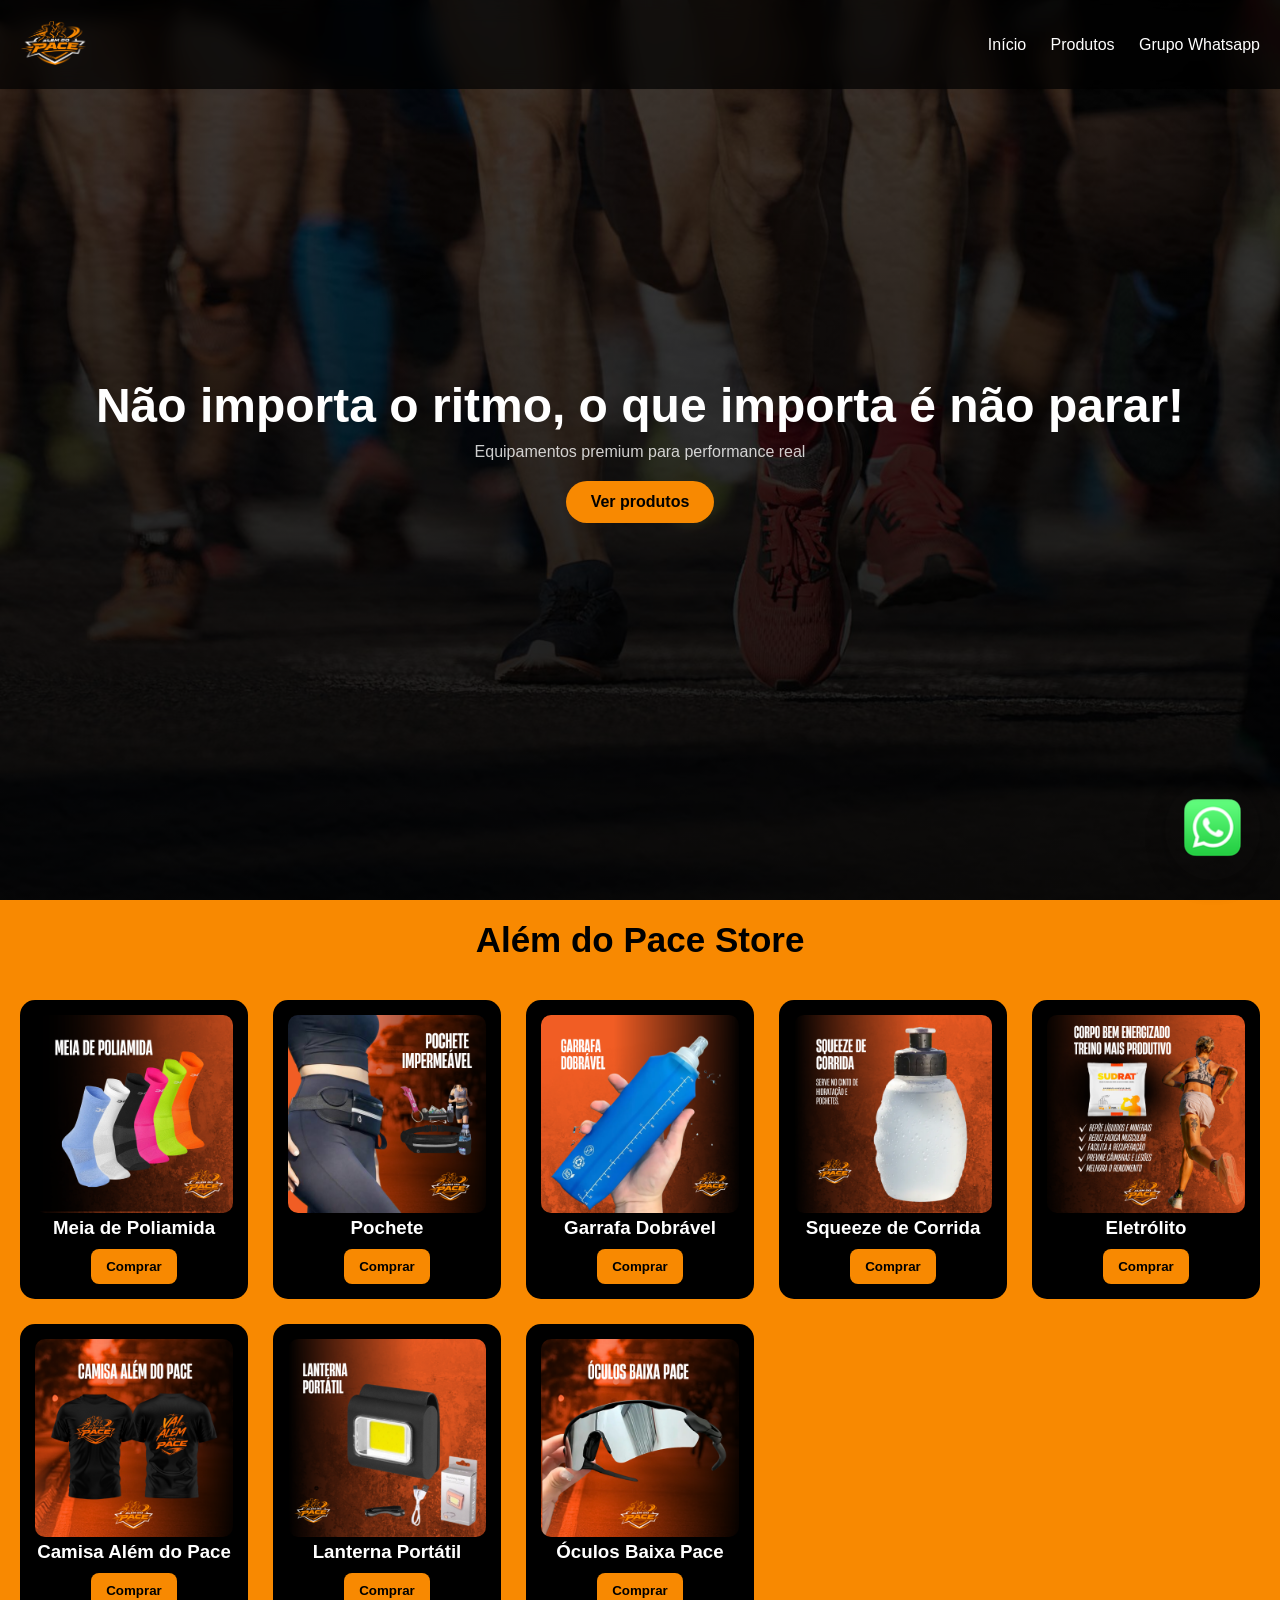
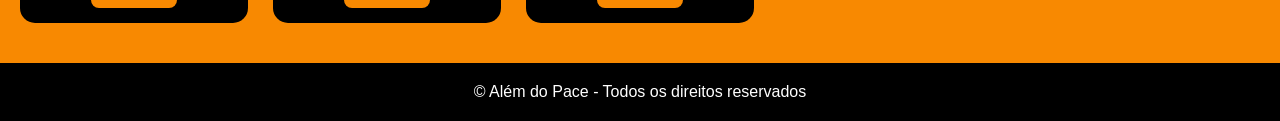
==== index.html @ 73bc82f3 "primeiro envio" ====
<!DOCTYPE html>
<html lang="pt-BR">
<head>
  <meta charset="UTF-8">
  <meta name="viewport" content="width=device-width, initial-scale=1.0">
  <title>Além do Pace</title>
  <link rel="stylesheet" href="index.css">
<link rel="icon" href="favicon-novo.png" type="image/png">
<link rel="icon" href="favicon-novo.png?v=2">
</head>
<body>

<header class="header">
<a href="/">
  <img src="logo.png" class="logo">
</a>
  <nav id="menu">
    <a href="index.html">Início</a>
    <a href="#titulo-produtos">Produtos</a>
    <a href="https://chat.whatsapp.com/Grpcb3ZsTXpK0yfRjC34lR?mode=gi_t&fbclid=PAZXh0bgNhZW0CMTEAc3J0YwZhcHBfaWQMMjU2MjgxMDQwNTU4AAGnly8vC8XFxwTJ-mpbnSMltVg9CO1A43VbApVIzsnHslOx2IqAfBNk1m2tGWw_aem_5CZGd9M9sLEvkjnC7ZcwfQ" target="_blank" rel="noopener noreferrer">
  Grupo Whatsapp
</a>
</nav>

<div class="hamburguer" onclick="toggleMenu()">
  <span></span>
  <span></span>
  <span></span>
</div>

</header>

<section class="hero">
  <div class="hero-content">
    <h1>Não importa o ritmo, o que importa é não parar!</h1>
    <p>Equipamentos premium para performance real</p>
    <button onclick="scrollProdutos()">Ver produtos</button>
  </div>
  
</section>
<h2 id="titulo-produtos" class="titulo-produtos">
  Além do Pace Store
</h2>

<section class="produtos" id="produtos">
  
</section>

<div class="whatsapp" onclick="abrirWhatsApp()">
  <img src="whatsapp.png">
</div>

<footer id="contato">
  <p>© Além do Pace - Todos os direitos reservados</p>
</footer>

<script src="script.js"></script>
</body>
</html>
---- index.css ----
*{margin:0;padding:0;box-sizing:border-box;font-family:Arial}
body{background:#f88901;color:#ffffff}

.header{
  display:flex;justify-content:space-between;align-items:center;
  padding:20px;position:fixed;width:100%;top:0;
  background:rgba(0, 0, 0, 0.7);backdrop-filter:blur(10px);z-index:1000
}

.logo{height:45px}

nav a{color:#fff;margin-left:20px;text-decoration:none;transition:.3s}
nav a:hover{color:#f88901}

.hero {
  height: 100vh;
  display: flex;
  align-items: center;
  justify-content: center;
  text-align: center;

  background: linear-gradient(rgba(0,0,0,.5), rgba(0,0,0,.8)),
              url('banner.jpg');

  background-size: cover;
  background-position: center;
  background-repeat: no-repeat;
}

.hero h1{font-size:3rem;margin-bottom:10px}
.hero p{opacity:.8;margin-bottom:20px}
.hero button{
  padding:12px 25px;background:#f88901;border:none;border-radius:30px;
  cursor:pointer;font-size:16px;font-weight:bold;transition:.3s
}
.hero button:hover{transform:scale(1.1)}

.produtos {
  padding: 20px 20px 40px;

  display: grid;
  grid-template-columns: repeat(auto-fit, minmax(220px, 1fr));
  gap: 25px;
}

.card{
  background:#000000;border-radius:15px;padding:15px;text-align:center;
  transition:.4s;opacity:0;transform:translateY(30px)
}

.card.show{opacity:1;transform:translateY(0)}

.card:hover{transform:translateY(-10px) scale(1.03)}

.card img {
  width: 100%;
  aspect-ratio: 1 / 1; /* deixa sempre quadrado */
  object-fit: cover;   /* corta a imagem sem distorcer */
  border-radius: 10px; /* opcional (fica mais bonito) */
}

.card h3{margin-bottom:10px}

.card button{
  padding:10px 15px;background:#f88901;border:none;border-radius:8px;
  cursor:pointer;font-weight:bold
}

.whatsapp{
  position:fixed;bottom:20px;right:20px;
  padding:15px;border-radius:50%;cursor:pointer;
  font-size:20px;box-shadow:0 5px 20px rgba(0,0,0,.3)
}

.whatsapp img {
  width: 65px;
  height: 65px;
}

footer{text-align:center;padding:20px;background:#000000}

@media(max-width:600px){
  .hero h1{font-size:2rem}
}


.titulo-produtos {
  text-align: center;
  margin-bottom: 20px;
  padding-top: 20px;
  font-size: 35px;
  color:rgb(0, 0, 0)
}

html {
  scroll-behavior: smooth;
}

#titulo-produtos {
  scroll-margin-top: 80px;
}

/* hamburguer */
.hamburguer {
  display: none;
  flex-direction: column;
  cursor: pointer;
  z-index: 1100;
}

.hamburguer span {
  width: 25px;
  height: 3px;
  background: #fff;
  margin: 4px 0;
}

/* mobile */
@media(max-width: 768px) {

  /* ESCONDE menu padrão */
  #menu {
    position: absolute;
    top: 70px;
    right: 0;
    background: #000000;
    width: 200px;
    display: none; /* 🔥 ESSENCIAL */
    flex-direction: column;
    padding: 20px;
    text-align: right;
    z-index: 1000;
  }

  /* mostra quando ativo */
  #menu.ativo {
    display: flex;
  }

  /* links */
  #menu a {
    margin: 10px 0;
  }

  /* mostra hamburguer */
  .hamburguer {
    display: flex;
  }
}
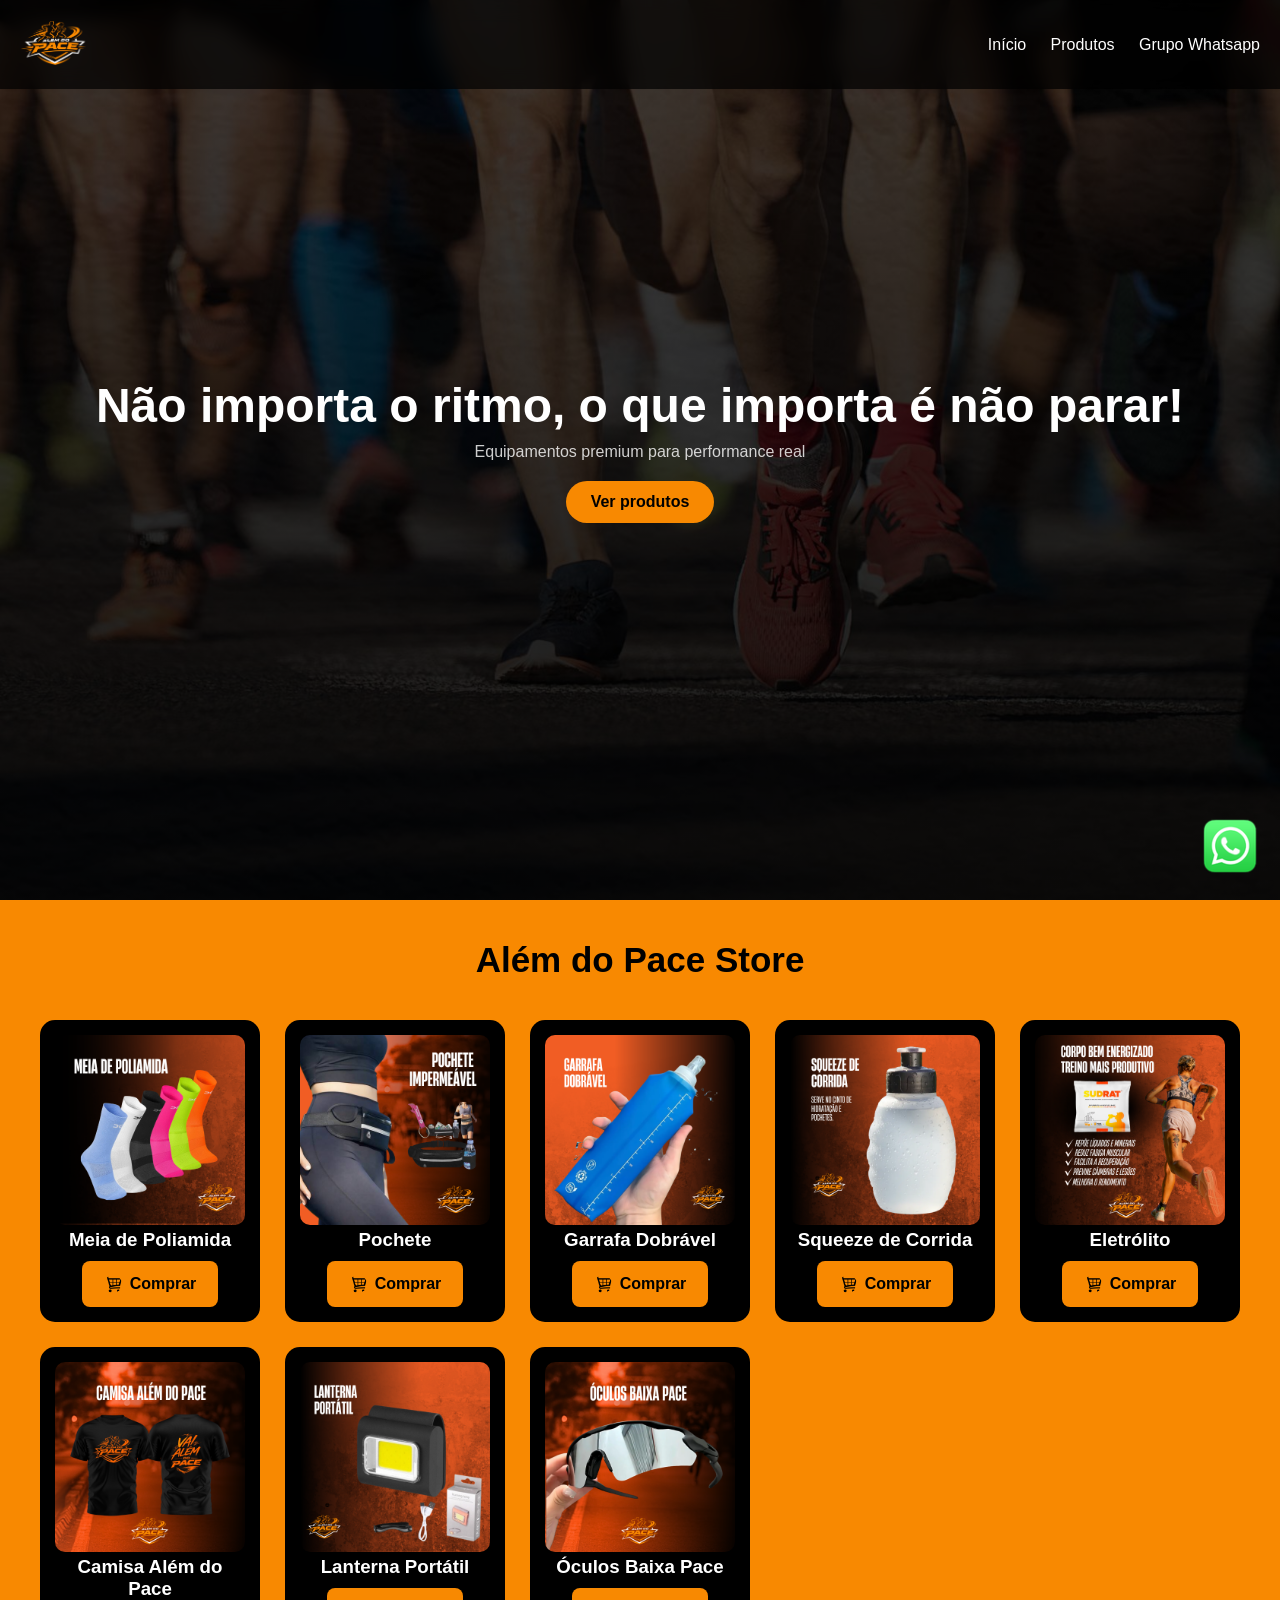
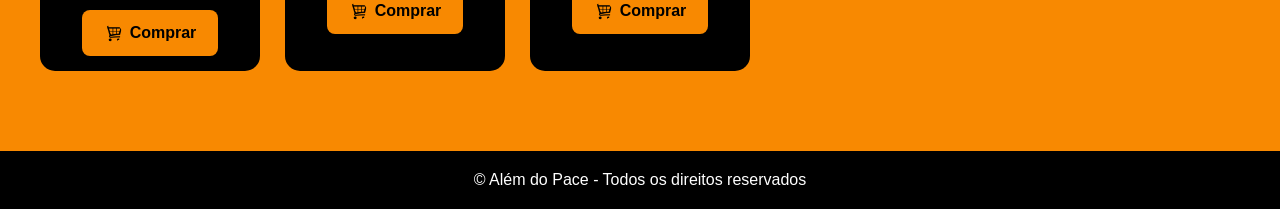
==== commit a06a2ba1: "atualização do site nova" ====
--- a/index.html
+++ b/index.html
@@ -11,7 +11,7 @@
 <body>
 
 <header class="header">
-<a href="/">
+<a href="index.html">
   <img src="logo.png" class="logo">
 </a>
   <nav id="menu">
@@ -38,12 +38,15 @@
   </div>
   
 </section>
-<h2 id="titulo-produtos" class="titulo-produtos">
-  Além do Pace Store
-</h2>
+<section class="secao-produtos">
+  
+  <h2 id="titulo-produtos" class="titulo-produtos">
+    Além do Pace Store
+  </h2>
 
-<section class="produtos" id="produtos">
-  
+  <section class="produtos" id="produtos">
+  </section>
+
 </section>
 
 <div class="whatsapp" onclick="abrirWhatsApp()">
--- a/index.css
+++ b/index.css
@@ -1,5 +1,11 @@
 *{margin:0;padding:0;box-sizing:border-box;font-family:Arial}
-body{background:#f88901;color:#ffffff}
+
+html, body {
+  height: 100%;
+  min-height: 100vh;
+  background: #000;
+  color: #fff;
+}
 
 .header{
   display:flex;justify-content:space-between;align-items:center;
@@ -31,16 +37,23 @@
 .hero p{opacity:.8;margin-bottom:20px}
 .hero button{
   padding:12px 25px;background:#f88901;border:none;border-radius:30px;
-  cursor:pointer;font-size:16px;font-weight:bold;transition:.3s
+  cursor:pointer;font-size:16px;font-weight:bold;transition:.3s;color: #000 !important;
 }
+
 .hero button:hover{transform:scale(1.1)}
+
+.secao-produtos {
+  background: #f88901;
+  padding: 40px 20px;
+}
 
 .produtos {
   padding: 20px 20px 40px;
-
   display: grid;
   grid-template-columns: repeat(auto-fit, minmax(220px, 1fr));
   gap: 25px;
+
+  background: #f88901; /* 🔥 aqui fica o laranja */
 }
 
 .card{
@@ -62,19 +75,43 @@
 .card h3{margin-bottom:10px}
 
 .card button{
-  padding:10px 15px;background:#f88901;border:none;border-radius:8px;
-  cursor:pointer;font-weight:bold
+  padding:14px 22px;
+  background:#f88901;
+  border:none;
+  border-radius:8px;
+  cursor:pointer;
+  font-weight:bold;
+  font-size:16px;
+  color:#000 !important;
+  margin: 0 auto;
+
+  display:flex;
+  align-items:center;
+  justify-content:center;
+  gap:8px;
 }
 
+.card button:hover{
+  transform: scale(1.05);
+  transition: 0.2s;
+}
+
+.icon-carrinho{
+  width:18px;
+  height:18px;
+}
+
+
 .whatsapp{
-  position:fixed;bottom:20px;right:20px;
-  padding:15px;border-radius:50%;cursor:pointer;
-  font-size:20px;box-shadow:0 5px 20px rgba(0,0,0,.3)
+  position: fixed;
+  bottom: 20px;
+  right: 20px;
+  cursor: pointer;
 }
 
 .whatsapp img {
-  width: 65px;
-  height: 65px;
+  width: 60px;
+  height: 60px;
 }
 
 footer{text-align:center;padding:20px;background:#000000}
@@ -87,9 +124,8 @@
 .titulo-produtos {
   text-align: center;
   margin-bottom: 20px;
-  padding-top: 20px;
   font-size: 35px;
-  color:rgb(0, 0, 0)
+  color: #000;
 }
 
 html {
@@ -146,4 +182,9 @@
   .hamburguer {
     display: flex;
   }
-}+}
+
+button {
+  color: #000 !important;
+}
+
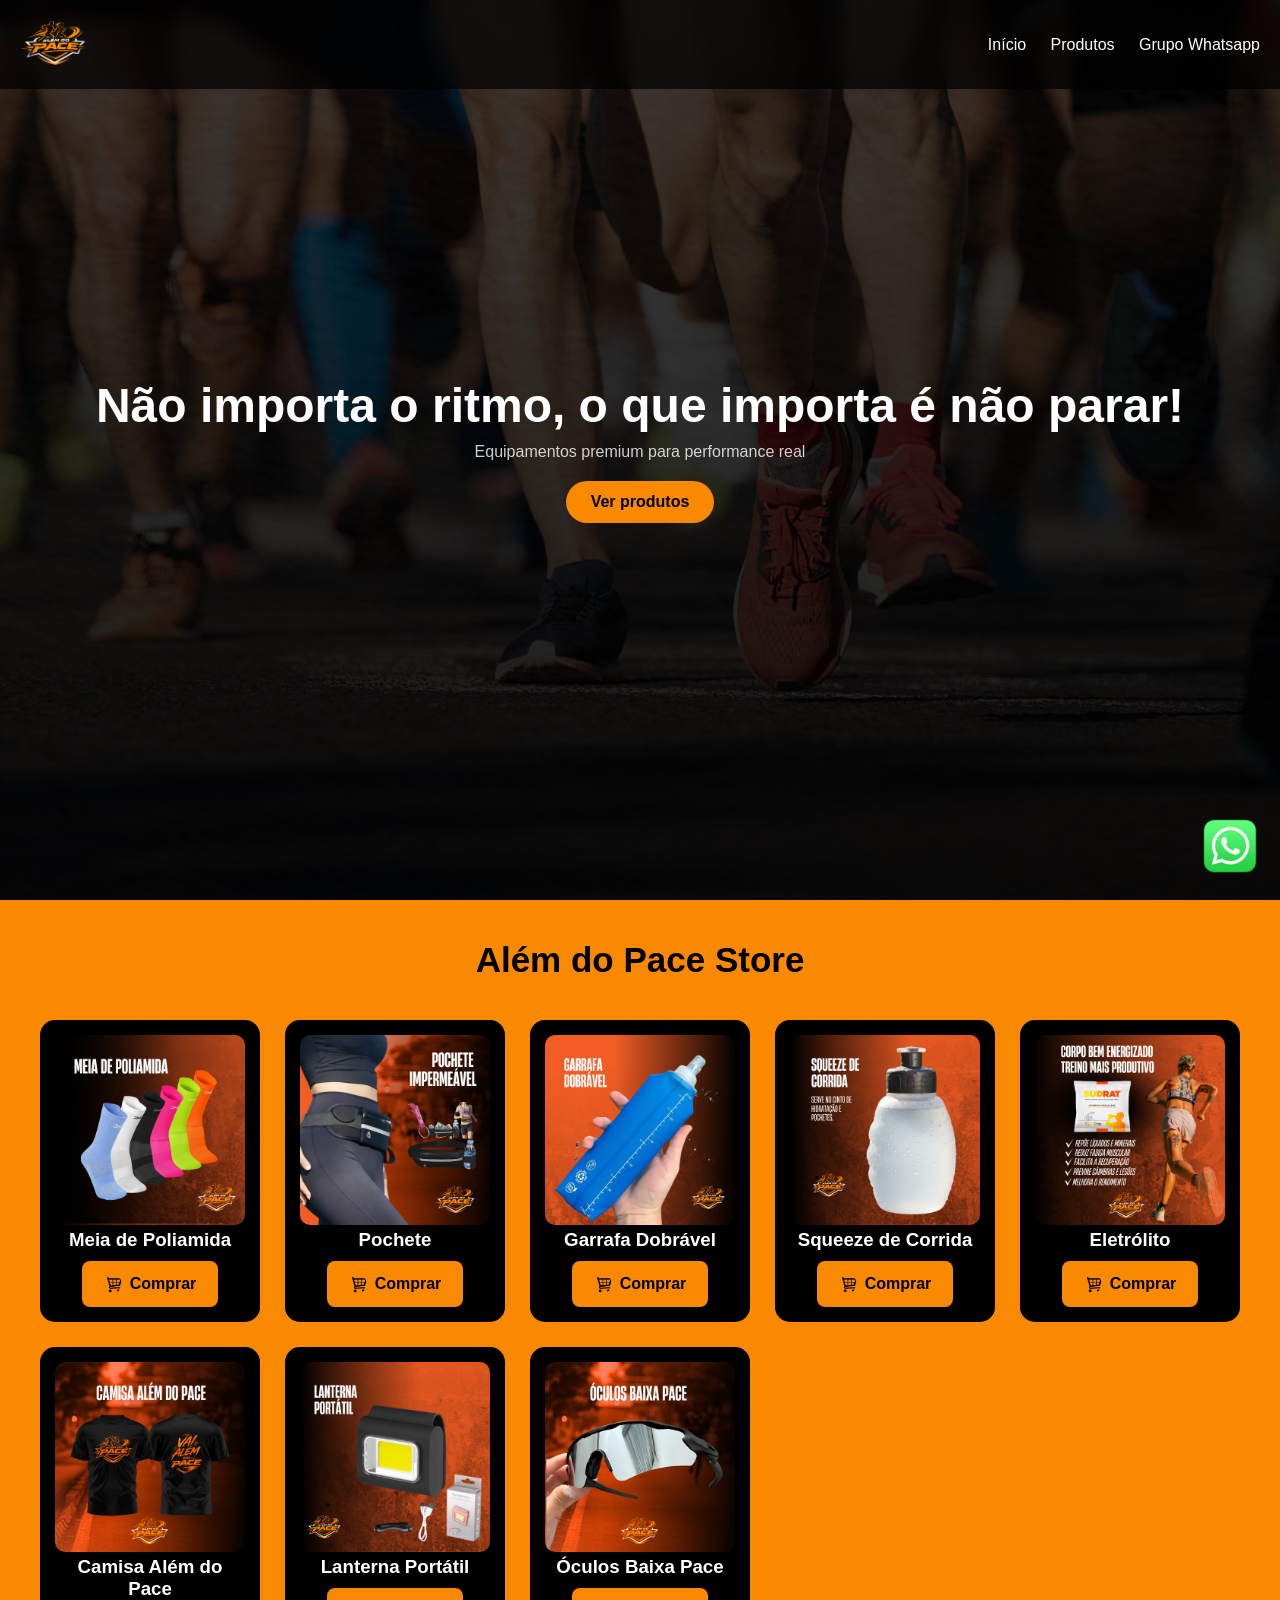
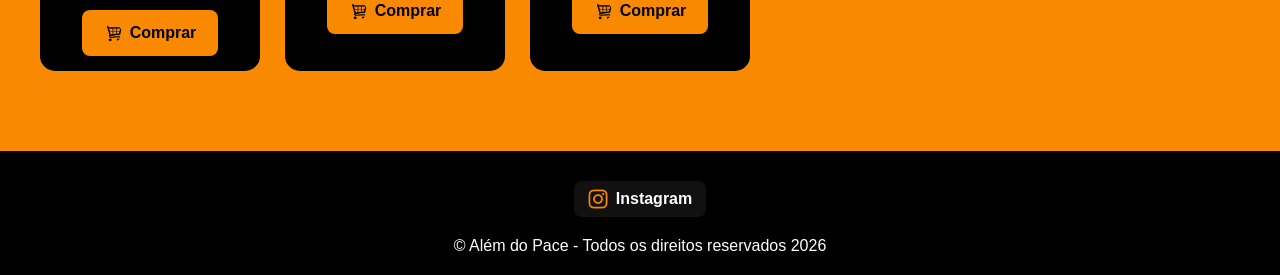
==== commit 0d4373f3: "Adiciona botão do Instagram no rodapé e ajustes de layout" ====
--- a/index.html
+++ b/index.html
@@ -54,7 +54,12 @@
 </div>
 
 <footer id="contato">
-  <p>© Além do Pace - Todos os direitos reservados</p>
+  <a href="https://instagram.com/alemdopaceps" target="_blank" class="btn-instagram">
+  <img src="instagram.png">
+  <span>Instagram</span>
+</a>
+
+  <p>© Além do Pace - Todos os direitos reservados 2026</p>
 </footer>
 
 <script src="script.js"></script>
--- a/index.css
+++ b/index.css
@@ -126,6 +126,7 @@
   margin-bottom: 20px;
   font-size: 35px;
   color: #000;
+  scroll-margin-top: 120px;
 }
 
 html {
@@ -188,3 +189,51 @@
   color: #000 !important;
 }
 
+.icon-instagram {
+  width: 35px;
+  margin-top: 10px;
+  cursor: pointer;
+  transition: 0.3s;
+}
+
+.icon-instagram:hover {
+  transform: scale(1.1);
+}
+
+footer {
+  text-align: center;
+  padding: 20px;
+  background: #000000;
+}
+
+footer a {
+  display: inline-block;
+}
+
+.btn-instagram {
+  display: inline-flex;
+  align-items: center;
+  gap: 8px; /* espaço entre ícone e texto */
+  text-decoration: none;
+  color: #fff;
+  font-weight: bold;
+  margin-top: 10px;
+  transition: 0.3s;
+}
+
+.btn-instagram {
+  background: #111;
+  padding: 8px 14px;
+  border-radius: 8px;
+  margin-bottom: 20px;
+}
+
+.btn-instagram:hover {
+  transform: scale(1.05);
+  color: #f88901; /* cor do seu site */
+}
+
+.btn-instagram img {
+  width: 20px;
+  height: 20px;
+}
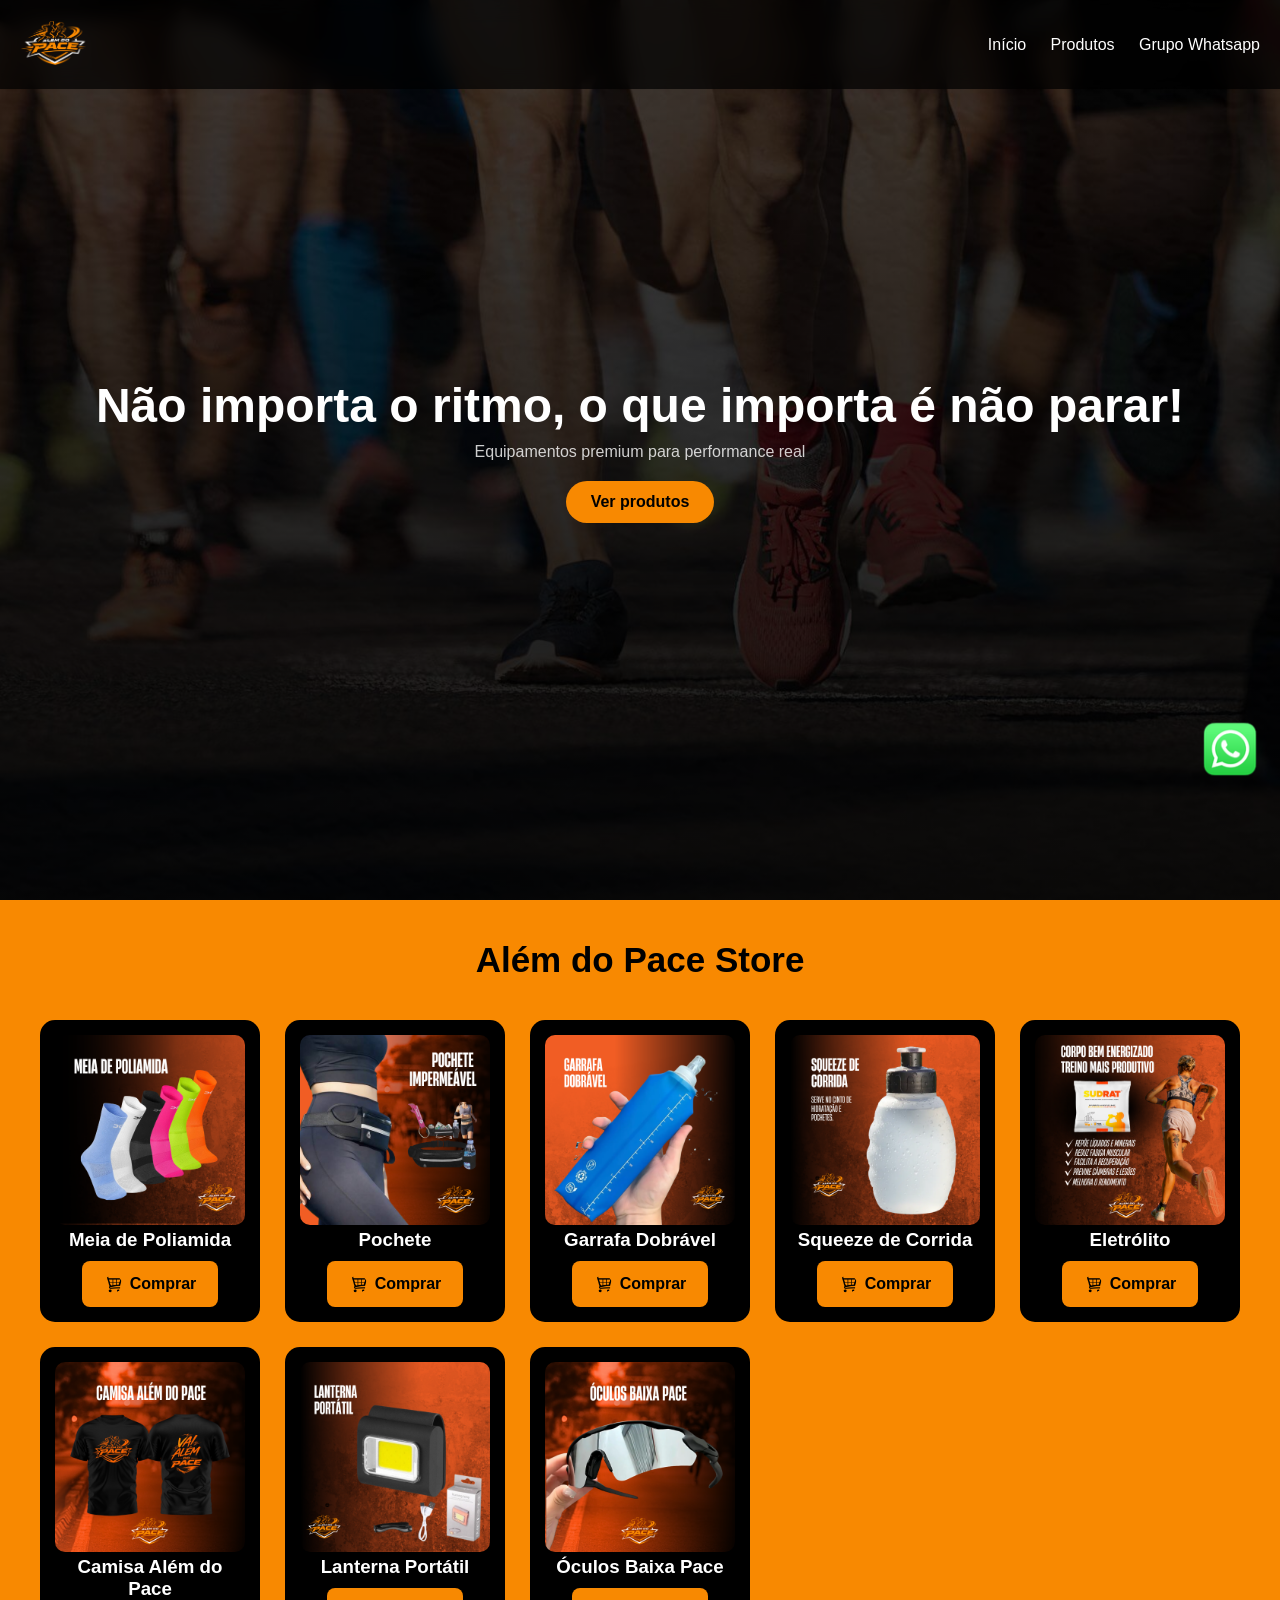
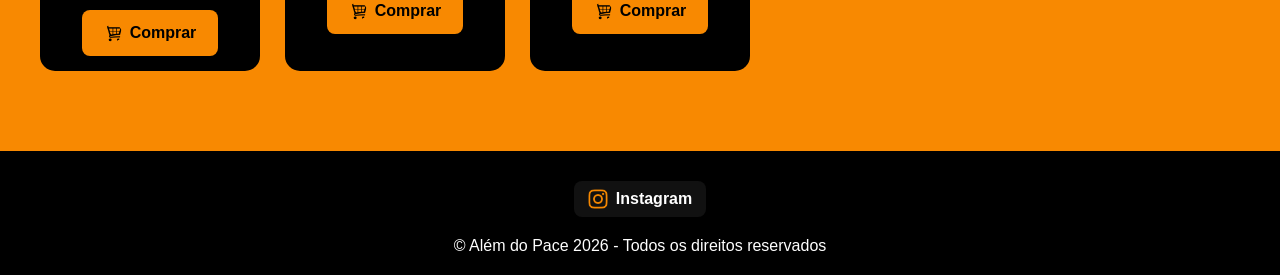
==== commit 20f5c7ac: "atualizaçao botao whatsapp altura" ====
--- a/index.html
+++ b/index.html
@@ -59,7 +59,7 @@
   <span>Instagram</span>
 </a>
 
-  <p>© Além do Pace - Todos os direitos reservados 2026</p>
+  <p>© Além do Pace 2026 - Todos os direitos reservados</p>
 </footer>
 
 <script src="script.js"></script>
--- a/index.css
+++ b/index.css
@@ -104,7 +104,7 @@
 
 .whatsapp{
   position: fixed;
-  bottom: 20px;
+  bottom: 13vh;
   right: 20px;
   cursor: pointer;
 }
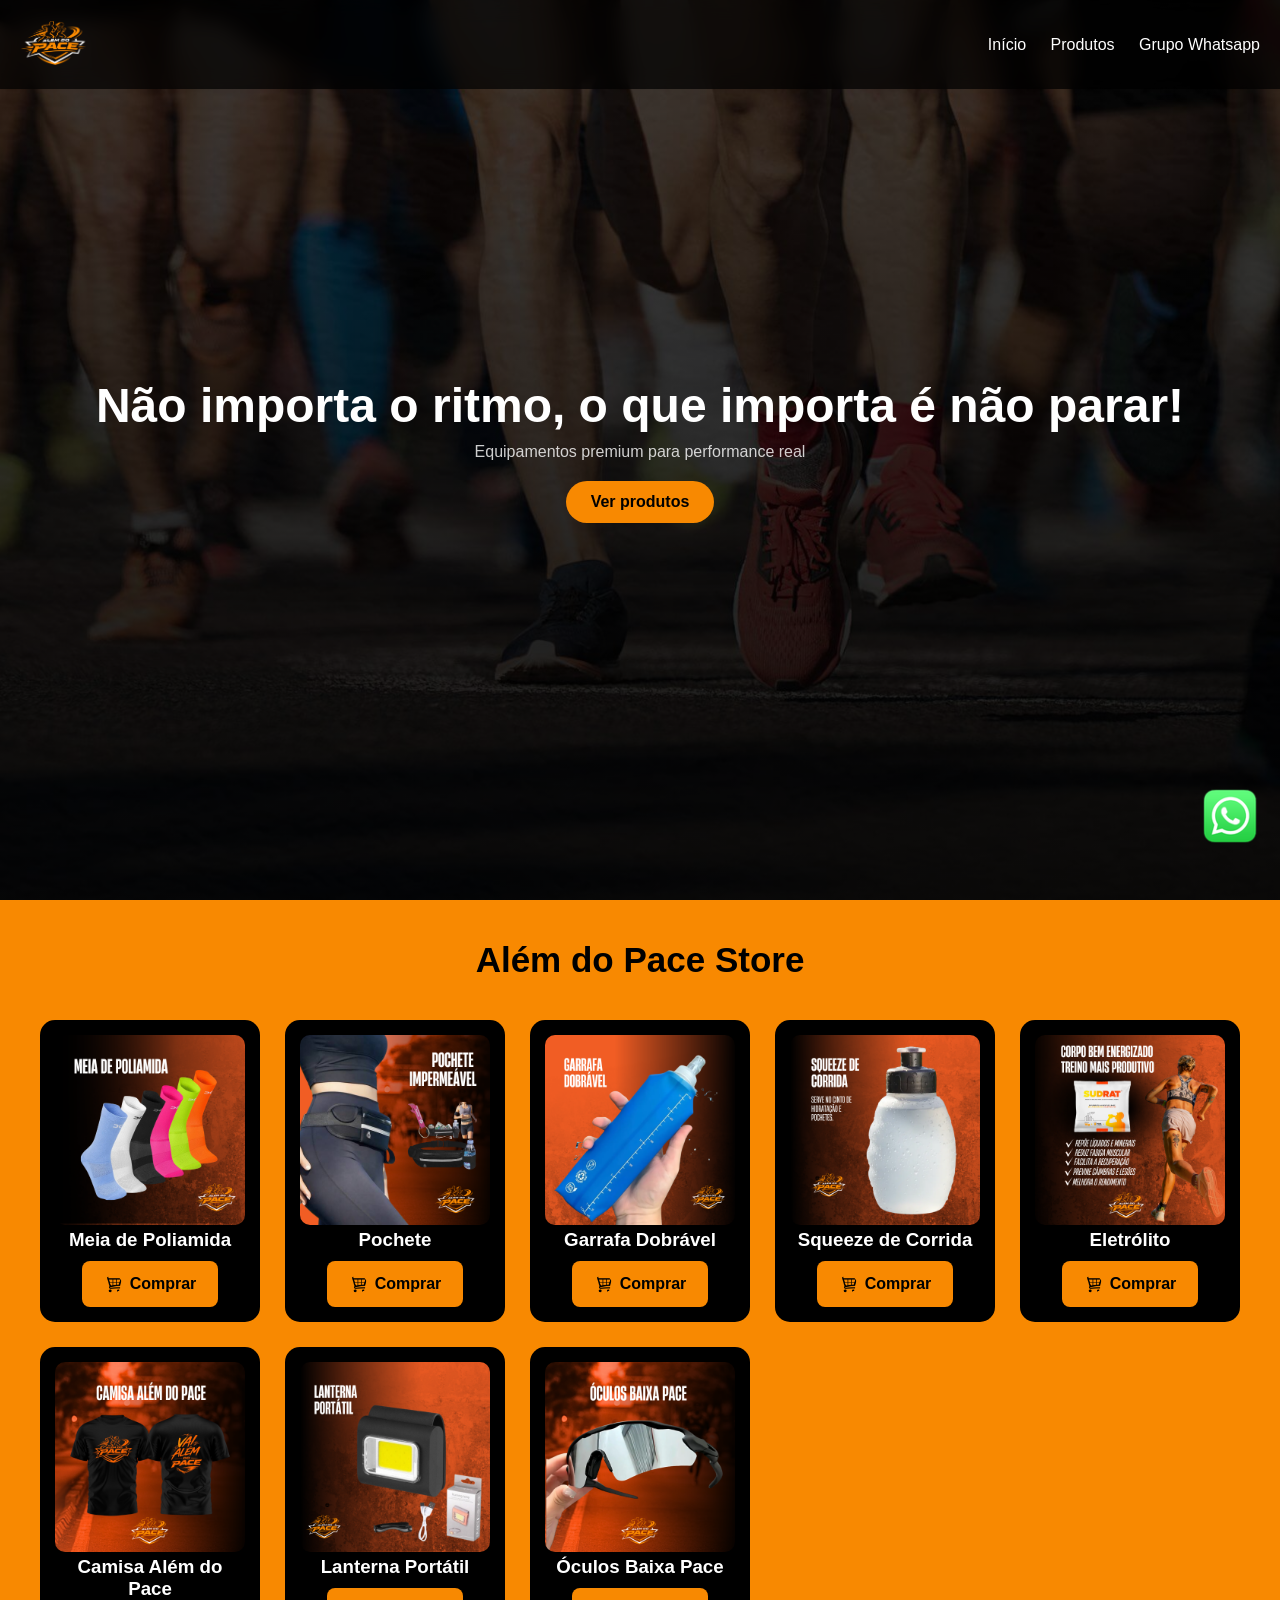
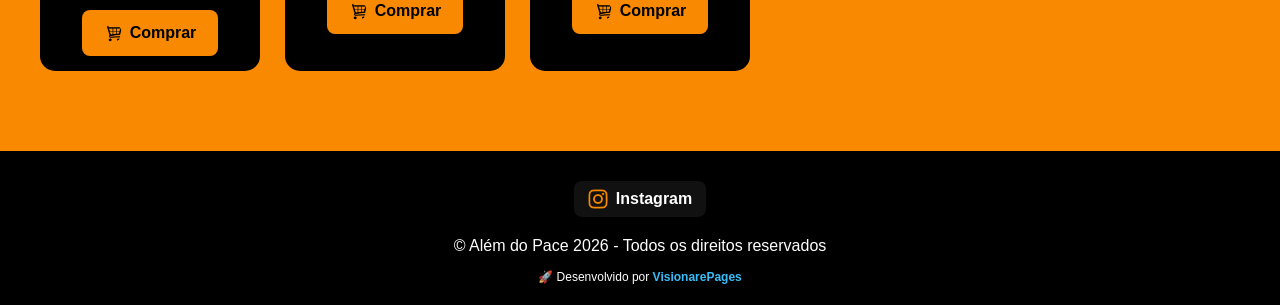
==== commit 6707e7cb: "Primeira versão do site" ====
--- a/index.html
+++ b/index.html
@@ -59,7 +59,12 @@
   <span>Instagram</span>
 </a>
 
+
   <p>© Além do Pace 2026 - Todos os direitos reservados</p>
+
+  <a href="https://instagram.com/visionarepages" target="_blank" class="credito-dev">
+  🚀 Desenvolvido por <strong>VisionarePages</strong>
+</a>
 </footer>
 
 <script src="script.js"></script>
--- a/index.css
+++ b/index.css
@@ -104,7 +104,7 @@
 
 .whatsapp{
   position: fixed;
-  bottom: 13vh;
+  bottom: 50px;
   right: 20px;
   cursor: pointer;
 }
@@ -236,4 +236,25 @@
 .btn-instagram img {
   width: 20px;
   height: 20px;
-}+}
+
+.credito-dev {
+  display: inline-block;
+  margin-top: 15px;
+  font-size: 12px;
+  text-decoration: none;
+  color: #FFFFFF; /* texto "Desenvolvido por" sempre branco */
+}
+
+/* VisionarePages padrão */
+.credito-dev strong {
+  font-weight: 600;
+  color: #38BDF8;
+  transition: color 0.3s ease;
+}
+
+/* Hover apenas no nome */
+.credito-dev:hover strong {
+  color: #2563EB;
+}
+
